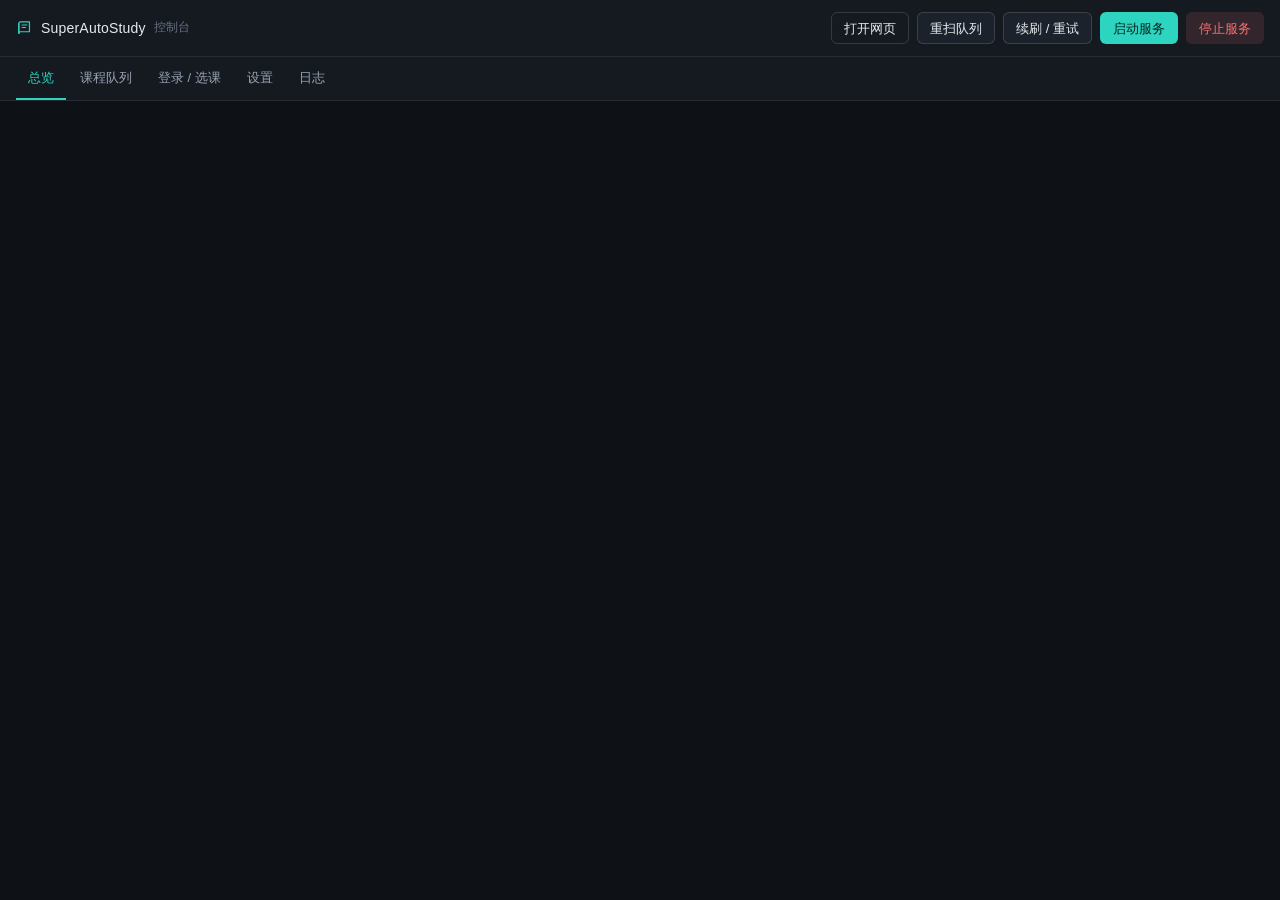
==== client/web/index.html @ 1b399bbe "SuperAutoStudy 衍生版：重写本地客户端 + 便携打包 + Inno Setup 安装程序 基于 DuanInnovator/SuperAutoStudy (Apache-2.0) 二次开" ====
<!DOCTYPE html>
<html lang="zh-CN" data-theme="dark" data-accent="teal">
<head>
<meta charset="utf-8">
<meta name="viewport" content="width=device-width,initial-scale=1">
<title>SuperAutoStudy</title>
<link rel="stylesheet" href="tokens.css">
<link rel="stylesheet" href="style.css">
</head>
<body>

<header class="topbar">
  <div class="brand">
    <svg width="17" height="17" viewBox="0 0 24 24" fill="none" stroke="currentColor"
         stroke-width="1.7" stroke-linecap="round" stroke-linejoin="round" aria-hidden="true">
      <path d="M4 6.5A2.5 2.5 0 0 1 6.5 4H19v14H6.5A2.5 2.5 0 0 0 4 20.5z"/>
      <path d="M4 6.5v14"/><path d="M8.5 8.5h7M8.5 12h5"/>
    </svg>
    <span class="brand-name">SuperAutoStudy</span>
    <span class="brand-sub">控制台</span>
  </div>

  <div class="svc" id="svc"></div>

  <div class="topbar-actions">
    <button class="btn btn-ghost" id="btn-open" title="在浏览器中打开后端页面">打开网页</button>
    <button class="btn" id="btn-rescan" title="让后端重新扫描待处理任务">重扫队列</button>
    <button class="btn" id="btn-reset" title="把中断/失败的任务捞回待处理">续刷 / 重试</button>
    <button class="btn btn-primary" id="btn-start">启动服务</button>
    <button class="btn btn-danger" id="btn-stop">停止服务</button>
  </div>
</header>

<nav class="tabs" id="tabs">
  <button class="tab is-active" data-view="overview">总览</button>
  <button class="tab" data-view="courses">课程队列</button>
  <button class="tab" data-view="enroll">登录 / 选课</button>
  <button class="tab" data-view="settings">设置</button>
  <button class="tab" data-view="logs">日志</button>
</nav>

<main id="view" class="view"></main>

<div id="toast" class="toast" hidden></div>
<div id="modal" class="modal hidden">
  <div class="modal-box">
    <div class="modal-head">
      <span id="modal-title">详情</span>
      <button class="btn btn-ghost btn-icon" id="modal-close" aria-label="关闭">
        <svg width="14" height="14" viewBox="0 0 24 24" fill="none" stroke="currentColor"
             stroke-width="2" stroke-linecap="round"><path d="M6 6l12 12M18 6L6 18"/></svg>
      </button>
    </div>
    <div class="modal-body" id="modal-body"></div>
  </div>
</div>

<script src="app.js"></script>
</body>
</html>
---- client/web/tokens.css ----
/* ============================================================
   tool-ui-baseline — 小工具 UI 基线
   暗色为默认；亮色加 <html data-theme="light">

   用法： <link rel="stylesheet" href="tokens.css">
   然后直接用下面的 class：
     .panel .panel-head .btn .btn-primary .field .label
     .tag .dot .kv .log .stack .row .grid .mono .divider

   改强调色：只改 --accent / --accent-hi / --accent-ink / --accent-dim 四个值
   ============================================================ */

:root{
  --bg-0:#0E1116; --bg-1:#151A21; --bg-2:#1C222B; --bg-3:#242B36;
  --line:rgba(255,255,255,.08); --line-strong:rgba(255,255,255,.14);
  --fg-0:#E6E9EF; --fg-1:#98A2B3; --fg-2:#667085;
  --accent:#2DD4BF; --accent-hi:#5EEAD4; --accent-ink:#06231F;
  --accent-dim:rgba(45,212,191,.14);
  --ok:#4ADE80; --warn:#FBBF24; --err:#F87171; --info:#60A5FA;
  --ok-dim:rgba(74,222,128,.13); --warn-dim:rgba(251,191,36,.13);
  --err-dim:rgba(248,113,113,.13); --info-dim:rgba(96,165,250,.13);
  --s1:4px; --s2:8px; --s3:12px; --s4:16px; --s5:24px; --s6:32px; --s7:48px;
  --r-sm:4px; --r-md:6px; --r-lg:10px;
  --font-ui:"Segoe UI Variable Text","Segoe UI","Microsoft YaHei UI","PingFang SC","Hiragino Sans GB",sans-serif;
  --font-mono:"Cascadia Code","Cascadia Mono","JetBrains Mono",Consolas,"SF Mono",Menlo,monospace;
  --t-xs:11px; --t-sm:12px; --t-md:13px; --t-base:14px;
  --t-lg:16px; --t-xl:20px; --t-2xl:26px;
  --ease:cubic-bezier(.2,.8,.3,1); --dur:160ms;
}

/* 备用强调色：给 <html data-accent="amber"> 或 "rose" 即换 */
:root[data-accent="amber"]{--accent:#F59E0B;--accent-hi:#FBBF24;--accent-ink:#2A1B02;--accent-dim:rgba(245,158,11,.15)}
:root[data-accent="rose"]{--accent:#F43F5E;--accent-hi:#FB7185;--accent-ink:#2A0410;--accent-dim:rgba(244,63,94,.15)}
:root[data-accent="iris"]{--accent:#818CF8;--accent-hi:#A5B4FC;--accent-ink:#0C1030;--accent-dim:rgba(129,140,248,.15)}

:root[data-theme="light"]{
  --bg-0:#FBFBFA; --bg-1:#FFFFFF; --bg-2:#F3F4F3; --bg-3:#FFFFFF;
  --line:rgba(0,0,0,.09); --line-strong:rgba(0,0,0,.16);
  --fg-0:#1A1D21; --fg-1:#5A6472; --fg-2:#8B95A5;
  --accent:#0D9488; --accent-hi:#0F766E; --accent-ink:#FFFFFF;
  --accent-dim:rgba(13,148,136,.10);
  --ok:#15803D; --warn:#B45309; --err:#DC2626; --info:#1D4ED8;
  --ok-dim:rgba(21,128,61,.10); --warn-dim:rgba(180,83,9,.10);
  --err-dim:rgba(220,38,38,.09); --info-dim:rgba(29,78,216,.09);
}
:root[data-theme="light"][data-accent="amber"]{--accent:#B45309;--accent-hi:#92400E;--accent-ink:#FFFFFF;--accent-dim:rgba(180,83,9,.10)}
:root[data-theme="light"][data-accent="rose"]{--accent:#BE123C;--accent-hi:#9F1239;--accent-ink:#FFFFFF;--accent-dim:rgba(190,18,60,.10)}
:root[data-theme="light"][data-accent="iris"]{--accent:#4F46E5;--accent-hi:#4338CA;--accent-ink:#FFFFFF;--accent-dim:rgba(79,70,229,.10)}

*,*::before,*::after{box-sizing:border-box}
html{-webkit-text-size-adjust:100%}
body{
  margin:0; background:var(--bg-0); color:var(--fg-0);
  font-family:var(--font-ui); font-size:var(--t-base); line-height:1.6;
  -webkit-font-smoothing:antialiased;
}
h1,h2,h3{margin:0; font-weight:500; line-height:1.25}
h1{font-size:var(--t-xl)} h2{font-size:var(--t-lg)} h3{font-size:var(--t-base)}
p{margin:0}
a{color:var(--accent); text-decoration:none}
a:hover{color:var(--accent-hi); text-decoration:underline}
:focus-visible{outline:2px solid var(--accent); outline-offset:2px; border-radius:var(--r-sm)}
:focus:not(:focus-visible){outline:none}
::selection{background:var(--accent-dim)}

.mono{font-family:var(--font-mono); font-variant-numeric:tabular-nums; font-feature-settings:"tnum" 1}
.dim{color:var(--fg-1)} .faint{color:var(--fg-2)} .accent{color:var(--accent)}

/* ---- 布局 ---- */
.stack{display:flex; flex-direction:column; gap:var(--s4)}
.row{display:flex; align-items:center; gap:var(--s2)}
.row-between{display:flex; align-items:center; justify-content:space-between; gap:var(--s3)}
.grid{display:grid; gap:var(--s3); grid-template-columns:repeat(auto-fit,minmax(min(100%,200px),1fr))}
.divider{height:1px; background:var(--line); border:0; margin:var(--s4) 0}

/* ---- 面板 ---- */
.panel{background:var(--bg-1); border:1px solid var(--line); border-radius:var(--r-lg); padding:var(--s4)}
.panel-head{display:flex; align-items:center; justify-content:space-between; gap:var(--s3);
  padding-bottom:var(--s3); border-bottom:1px solid var(--line); margin-bottom:var(--s4)}
.panel-title{font-size:var(--t-md); font-weight:500}

/* ---- 按钮 ---- */
.btn{
  display:inline-flex; align-items:center; justify-content:center; gap:var(--s2);
  padding:var(--s2) var(--s3); min-height:32px;
  font-family:inherit; font-size:var(--t-md); font-weight:400; line-height:1;
  color:var(--fg-0); background:var(--bg-2);
  border:1px solid var(--line-strong); border-radius:var(--r-md);
  cursor:pointer; white-space:nowrap;
  transition:background var(--dur) var(--ease), border-color var(--dur) var(--ease), color var(--dur) var(--ease);
}
.btn:hover{background:var(--bg-3); border-color:var(--fg-2)}
.btn:active{background:var(--bg-1)}
.btn:disabled{opacity:.45; cursor:not-allowed}
.btn-primary{background:var(--accent); border-color:transparent; color:var(--accent-ink); font-weight:500}
.btn-primary:hover{background:var(--accent-hi); border-color:transparent}
.btn-primary:active{background:var(--accent)}
.btn-ghost{background:transparent}
.btn-ghost:hover{background:var(--bg-2)}
.btn-danger{color:var(--err); background:var(--err-dim); border-color:transparent}
.btn-danger:hover{background:var(--err); color:var(--bg-0); border-color:transparent}

/* ---- 表单 ---- */
.field{
  width:100%; padding:var(--s2) var(--s3); min-height:32px;
  font-family:inherit; font-size:var(--t-md); color:var(--fg-0);
  background:var(--bg-0); border:1px solid var(--line-strong); border-radius:var(--r-md);
  transition:border-color var(--dur) var(--ease), box-shadow var(--dur) var(--ease);
}
.field::placeholder{color:var(--fg-2)}
.field:hover{border-color:var(--fg-2)}
.field:focus{outline:none; border-color:var(--accent); box-shadow:0 0 0 3px var(--accent-dim)}
.label{display:block; font-size:var(--t-sm); color:var(--fg-1); margin-bottom:var(--s1)}

/* ---- 标签 / 状态点 ---- */
.tag{display:inline-flex; align-items:center; gap:var(--s1); padding:1px var(--s2);
  font-size:var(--t-xs); line-height:1.7; border-radius:var(--r-sm);
  background:var(--bg-2); color:var(--fg-1); border:1px solid var(--line)}
.tag-ok{background:var(--ok-dim); color:var(--ok); border-color:transparent}
.tag-warn{background:var(--warn-dim); color:var(--warn); border-color:transparent}
.tag-err{background:var(--err-dim); color:var(--err); border-color:transparent}
.tag-info{background:var(--info-dim); color:var(--info); border-color:transparent}
.tag-accent{background:var(--accent-dim); color:var(--accent); border-color:transparent}

.dot{width:7px; height:7px; border-radius:50%; background:var(--fg-2); flex:none}
.dot-ok{background:var(--ok)} .dot-warn{background:var(--warn)} .dot-err{background:var(--err)}
.dot-live{animation:pulse 1.8s var(--ease) infinite}
@keyframes pulse{0%,100%{opacity:1}50%{opacity:.35}}

/* ---- 键值对 ---- */
.kv{display:grid; grid-template-columns:auto 1fr; gap:var(--s2) var(--s4); font-size:var(--t-md); margin:0}
.kv dt{color:var(--fg-1); white-space:nowrap}
.kv dd{margin:0; font-family:var(--font-mono); font-variant-numeric:tabular-nums; color:var(--fg-0)}

/* ---- 日志 ---- */
.log{
  margin:0; padding:var(--s3); max-height:240px; overflow:auto;
  background:var(--bg-0); border:1px solid var(--line); border-radius:var(--r-md);
  font-family:var(--font-mono); font-size:var(--t-sm); line-height:1.8;
  font-variant-numeric:tabular-nums; white-space:pre-wrap; word-break:break-all;
}
.log .t{color:var(--fg-2)}
.log .l-ok{color:var(--ok)} .log .l-warn{color:var(--warn)}
.log .l-err{color:var(--err)} .log .l-info{color:var(--info)}

/* ---- 滚动条 ---- */
*{scrollbar-width:thin; scrollbar-color:var(--line-strong) transparent}
::-webkit-scrollbar{width:10px; height:10px}
::-webkit-scrollbar-track{background:transparent}
::-webkit-scrollbar-thumb{background:var(--line-strong); border-radius:5px;
  border:3px solid transparent; background-clip:content-box}
::-webkit-scrollbar-thumb:hover{background:var(--fg-2); background-clip:content-box}

@media (prefers-reduced-motion:reduce){
  *,*::before,*::after{animation-duration:.01ms !important; transition-duration:.01ms !important}
}
---- client/web/style.css ----
/* ============================================================
   SuperAutoStudy 客户端 —— 布局与组件
   色值全部来自 tokens.css，不在这里写死颜色
   ============================================================ */

html, body { height: 100%; }
body {
  display: grid;
  grid-template-rows: auto auto 1fr;
  height: 100vh;
  overflow: hidden;
}

/* ---------------- 顶栏 ---------------- */
.topbar {
  display: flex; align-items: center; gap: var(--s4);
  padding: var(--s3) var(--s4);
  background: var(--bg-1);
  border-bottom: 1px solid var(--line);
}
.brand { display: flex; align-items: center; gap: var(--s2); color: var(--accent); }
.brand-name { font-size: var(--t-base); font-weight: 500; color: var(--fg-0); letter-spacing: .2px; }
.brand-sub { font-size: var(--t-sm); color: var(--fg-2); }

.svc { display: flex; gap: var(--s4); margin-left: auto; font-size: var(--t-sm); }
.svc-item { display: flex; align-items: center; gap: 6px; color: var(--fg-2); white-space: nowrap; }
.svc-item.on { color: var(--fg-0); }
.svc-item .mono { font-size: var(--t-xs); }

.topbar-actions { display: flex; gap: var(--s2); }

/* ---------------- 标签导航 ---------------- */
.tabs {
  display: flex; gap: 2px; padding: 0 var(--s4);
  background: var(--bg-1); border-bottom: 1px solid var(--line);
}
.tab {
  position: relative; padding: var(--s3) var(--s3) calc(var(--s3) - 1px);
  background: none; border: 0; border-bottom: 2px solid transparent;
  color: var(--fg-1); font-family: inherit; font-size: var(--t-md);
  cursor: pointer; transition: color var(--dur) var(--ease);
}
.tab:hover { color: var(--fg-0); }
.tab.is-active { color: var(--accent); border-bottom-color: var(--accent); }

/* ---------------- 主视图 ---------------- */
.view { overflow: auto; padding: var(--s5); }
.view-inner { max-width: 1180px; margin: 0 auto; display: flex; flex-direction: column; gap: var(--s4); }

/* ---------------- 统计卡 ---------------- */
.stats { display: grid; grid-template-columns: repeat(auto-fit, minmax(150px, 1fr)); gap: var(--s3); }
.stat {
  background: var(--bg-1); border: 1px solid var(--line);
  border-radius: var(--r-lg); padding: var(--s3) var(--s4);
}
.stat-label { font-size: var(--t-sm); color: var(--fg-1); }
.stat-value {
  font-family: var(--font-mono); font-variant-numeric: tabular-nums;
  font-size: var(--t-2xl); line-height: 1.25; margin-top: 2px;
}
.stat-value.ok { color: var(--ok); }
.stat-value.run { color: var(--accent); }
.stat-value.err { color: var(--err); }

/* ---------------- 进度条 ---------------- */
.bar { height: 6px; background: var(--bg-3); border-radius: 3px; overflow: hidden; min-width: 60px; }
.bar > i { display: block; height: 100%; background: var(--accent); transition: width var(--dur) var(--ease); }
.bar.ok > i { background: var(--ok); }
.bar.err > i { background: var(--err); }
.bar.idle > i { background: var(--fg-2); }

.bar-row { display: flex; align-items: center; gap: var(--s3); }
.bar-row .bar { flex: 1; }
.bar-pct {
  font-family: var(--font-mono); font-variant-numeric: tabular-nums;
  font-size: var(--t-sm); color: var(--fg-1); min-width: 46px; text-align: right;
}

/* ---------------- 直播视频卡 ---------------- */
.live-list { display: flex; flex-direction: column; gap: var(--s3); }
.live-card {
  background: var(--bg-2); border: 1px solid var(--line);
  border-radius: var(--r-md); padding: var(--s3);
  display: flex; flex-direction: column; gap: var(--s2);
}
.live-card .bar-row { max-width: 480px; }
.live-head { display: flex; align-items: center; gap: var(--s2); }
.live-thread {
  font-family: var(--font-mono); font-size: var(--t-xs); color: var(--fg-2);
  border: 1px solid var(--line); border-radius: var(--r-sm); padding: 0 5px;
}
.live-course { font-size: var(--t-sm); color: var(--fg-1); }
.live-job {
  font-size: var(--t-md); color: var(--fg-0);
  overflow: hidden; text-overflow: ellipsis; white-space: nowrap;
}
.live-meta { font-family: var(--font-mono); font-size: var(--t-xs); color: var(--fg-2); }

/* ---------------- 课程行 ---------------- */
.course-list { display: flex; flex-direction: column; gap: var(--s2); }
.course-row {
  display: grid;
  grid-template-columns: 1.6fr 90px 1.5fr 110px auto;
  align-items: center; gap: var(--s3);
  background: var(--bg-1); border: 1px solid var(--line);
  border-radius: var(--r-md); padding: var(--s3) var(--s4);
  transition: border-color var(--dur) var(--ease);
}
.course-row:hover { border-color: var(--line-strong); }
.course-name { font-size: var(--t-md); color: var(--fg-0); overflow: hidden; text-overflow: ellipsis; white-space: nowrap; }
.course-sub { font-family: var(--font-mono); font-size: var(--t-xs); color: var(--fg-2); }
.course-job { font-size: var(--t-sm); color: var(--fg-1); overflow: hidden; text-overflow: ellipsis; white-space: nowrap; }
.course-ops { display: flex; gap: var(--s1); justify-content: flex-end; }

/* ---------------- 任务点（每条视频） ---------------- */
.points-head { display: flex; align-items: center; gap: var(--s3); flex-wrap: wrap; margin-bottom: var(--s3); }
.job-list { display: flex; flex-direction: column; gap: 1px; }
.job-row {
  display: grid; grid-template-columns: 20px 1fr 92px 120px;
  align-items: center; gap: var(--s3);
  padding: var(--s2) var(--s3); border-radius: var(--r-sm);
  background: var(--bg-1);
}
.job-row:hover { background: var(--bg-2); }
.job-row.is-done { opacity: .62; }
.job-row.is-done .job-name { color: var(--fg-1); }
.job-mark { width: 14px; height: 14px; flex: none; }
.job-mark.ok { color: var(--ok); }
.job-mark.no { color: var(--fg-2); }
.job-name { font-size: var(--t-sm); color: var(--fg-0); overflow: hidden; text-overflow: ellipsis; white-space: nowrap; }
.job-chapter { font-size: var(--t-xs); color: var(--fg-2); overflow: hidden; text-overflow: ellipsis; white-space: nowrap; }
.job-type { font-family: var(--font-mono); font-size: var(--t-xs); color: var(--fg-2); text-align: right; }
.job-dur { font-family: var(--font-mono); font-variant-numeric: tabular-nums; font-size: var(--t-xs); color: var(--fg-2); text-align: right; }
.chapter-head { display: flex; align-items: baseline; gap: var(--s3); margin-bottom: var(--s2); }
.chapter-head .setting-name { overflow: hidden; text-overflow: ellipsis; white-space: nowrap; }
.btn-sm { padding: 3px 9px; font-size: var(--t-xs); }

/* ---------------- 表单 ---------------- */
.form-grid { display: grid; gap: var(--s3); }
.form-2 { display: grid; grid-template-columns: 1fr 1fr; gap: var(--s3); }
.hint { font-size: var(--t-sm); color: var(--fg-2); }

/* 复选列表 */
.check-list { display: flex; flex-direction: column; gap: 1px; max-height: 420px; overflow: auto; }
.check-item {
  display: flex; align-items: center; gap: var(--s3);
  padding: var(--s2) var(--s3); border-radius: var(--r-sm); cursor: pointer;
}
.check-item:hover { background: var(--bg-2); }
.check-item input { accent-color: var(--accent); width: 15px; height: 15px; }
.check-title { flex: 1; font-size: var(--t-md); overflow: hidden; text-overflow: ellipsis; white-space: nowrap; }
.check-sub { font-family: var(--font-mono); font-size: var(--t-xs); color: var(--fg-2); }

/* 设置项 */
.setting-row {
  display: grid; grid-template-columns: 1fr 200px;
  gap: var(--s4); align-items: start;
  padding: var(--s3) 0; border-bottom: 1px solid var(--line);
}
.setting-row:last-child { border-bottom: 0; }
.setting-name { font-size: var(--t-md); color: var(--fg-0); }
.setting-desc { font-size: var(--t-sm); color: var(--fg-2); margin-top: 2px; }
.setting-input { display: flex; flex-direction: column; gap: var(--s2); }

/* ---------------- 日志 ---------------- */
.log-toolbar { display: flex; align-items: center; gap: var(--s3); margin-bottom: var(--s3); }
.log-toolbar .field { max-width: 280px; }
.log-box {
  background: var(--bg-0); border: 1px solid var(--line); border-radius: var(--r-md);
  padding: var(--s3); height: calc(100vh - 300px); min-height: 260px; overflow: auto;
  font-family: var(--font-mono); font-size: var(--t-sm); line-height: 1.75;
  font-variant-numeric: tabular-nums; white-space: pre; word-break: normal;
}
.log-line { display: block; }
.log-line.hl-err { color: var(--err); }
.log-line.hl-warn { color: var(--warn); }
.log-line.hl-ok { color: var(--ok); }
.log-line.hl-dim { color: var(--fg-2); }
.log-line mark { background: var(--accent-dim); color: var(--accent-hi); border-radius: 2px; }
/* 窄窗口才允许折行，否则 Dubbo 那种超长行会糊成一团 */
@media (max-width: 1100px) {
  .log-box { white-space: pre-wrap; word-break: break-all; }
}

/* ---------------- 提示 / 弹层 ---------------- */
.toast {
  position: fixed; left: 50%; bottom: var(--s6); transform: translateX(-50%);
  background: var(--bg-3); border: 1px solid var(--line-strong);
  border-radius: var(--r-md); padding: var(--s3) var(--s4);
  font-size: var(--t-md); color: var(--fg-0);
  box-shadow: 0 6px 24px rgba(0,0,0,.35); z-index: 50; max-width: 70vw;
}
.toast.err { border-color: var(--err); color: var(--err); }
.toast.ok { border-color: var(--accent); }

.modal {
  position: fixed; inset: 0; background: rgba(0,0,0,.55);
  display: flex; align-items: center; justify-content: center; z-index: 60;
}
.modal.hidden, .toast[hidden] { display: none; }
.modal-box {
  background: var(--bg-1); border: 1px solid var(--line-strong);
  border-radius: var(--r-lg); width: min(860px, 92vw); max-height: 84vh;
  display: flex; flex-direction: column; box-shadow: 0 10px 40px rgba(0,0,0,.5);
}
.modal-head {
  display: flex; align-items: center; justify-content: space-between;
  padding: var(--s4); border-bottom: 1px solid var(--line);
  font-size: var(--t-md); font-weight: 500;
}
.modal-body { padding: var(--s4); overflow: auto; }
.btn-icon { padding: var(--s1); min-height: 24px; }

/* ---------------- 空状态 ---------------- */
.empty {
  display: flex; flex-direction: column; align-items: center; justify-content: center;
  gap: var(--s2); padding: var(--s7) var(--s4); color: var(--fg-2); font-size: var(--t-sm);
}

/* ---------------- 小屏 ---------------- */
@media (max-width: 900px) {
  .course-row { grid-template-columns: 1fr; gap: var(--s2); }
  .course-ops { justify-content: flex-start; }
  .form-2, .setting-row { grid-template-columns: 1fr; }
  .svc { display: none; }
}
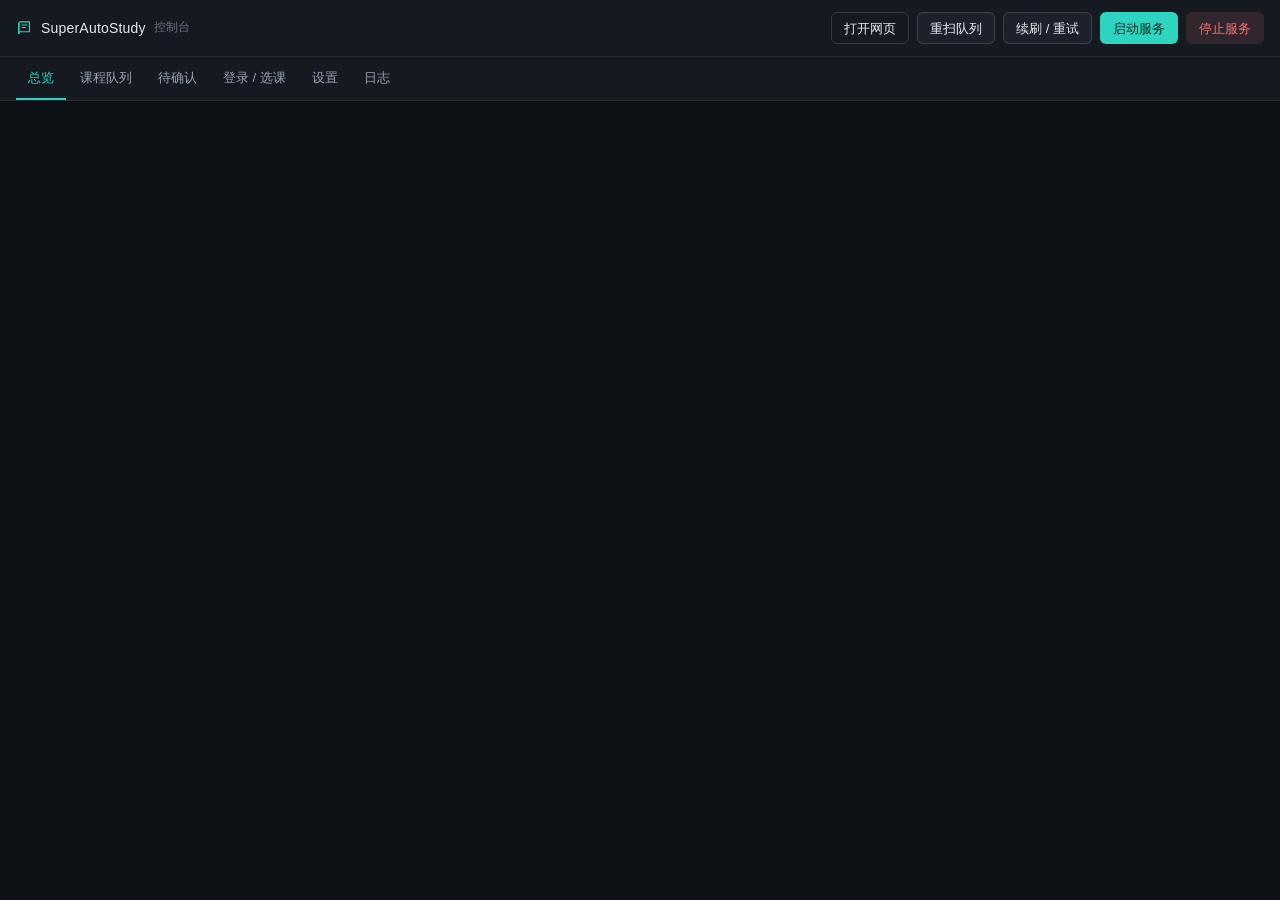
==== commit f7229def: "待确认界面 + AI 配置页；修小模型回复被截断导致整批作废 客户端： - 新增「待确认」标签页，带条数小红点（/api/state 的 quizPending） - 题目按题型渲染成可点的选项，单选" ====
--- a/client/web/index.html
+++ b/client/web/index.html
@@ -34,6 +34,7 @@
 <nav class="tabs" id="tabs">
   <button class="tab is-active" data-view="overview">总览</button>
   <button class="tab" data-view="courses">课程队列</button>
+  <button class="tab" data-view="quiz">待确认<span class="tab-dot" id="quiz-badge" hidden></span></button>
   <button class="tab" data-view="enroll">登录 / 选课</button>
   <button class="tab" data-view="settings">设置</button>
   <button class="tab" data-view="logs">日志</button>
--- a/client/web/style.css
+++ b/client/web/style.css
@@ -43,6 +43,15 @@
 .tab:hover { color: var(--fg-0); }
 .tab.is-active { color: var(--accent); border-bottom-color: var(--accent); }
 
+/* 待确认条数的小红点 */
+.tab-dot {
+  display: inline-block; margin-left: 6px; min-width: 16px; padding: 0 4px;
+  border-radius: 8px; background: var(--err); color: var(--bg-0);
+  font-size: var(--t-xs); font-weight: 600; line-height: 16px;
+  font-variant-numeric: tabular-nums; vertical-align: 1px; text-align: center;
+}
+.tab-dot[hidden] { display: none; }
+
 /* ---------------- 主视图 ---------------- */
 .view { overflow: auto; padding: var(--s5); }
 .view-inner { max-width: 1180px; margin: 0 auto; display: flex; flex-direction: column; gap: var(--s4); }
@@ -95,6 +104,11 @@
   overflow: hidden; text-overflow: ellipsis; white-space: nowrap;
 }
 .live-meta { font-family: var(--font-mono); font-size: var(--t-xs); color: var(--fg-2); }
+.live-hint {
+  font-size: var(--t-xs); color: var(--fg-2); line-height: 1.5;
+  border-left: 2px solid var(--line); padding-left: var(--s2);
+  opacity: 0.85;
+}
 
 /* ---------------- 课程行 ---------------- */
 .course-list { display: flex; flex-direction: column; gap: var(--s2); }
@@ -135,6 +149,51 @@
 .chapter-head .setting-name { overflow: hidden; text-overflow: ellipsis; white-space: nowrap; }
 .btn-sm { padding: 3px 9px; font-size: var(--t-xs); }
 
+/* ---------------- 版本与更新 ---------------- */
+.update-msg {
+  font-size: var(--t-sm); color: var(--fg-1);
+  padding: var(--s2) 0; border-top: 1px solid var(--line);
+}
+.update-msg.ok { color: var(--ok); }
+.update-msg.err { color: var(--err); }
+.update-msg.warn { color: var(--warn); }
+.update-msg.accent { color: var(--accent); }
+
+.update-notes {
+  border: 1px solid var(--line); border-radius: var(--r-md);
+  background: var(--bg-2); margin-top: var(--s3);
+  min-width: 0;
+}
+.update-notes-head {
+  font-size: var(--t-sm); color: var(--fg-1);
+  padding: var(--s2) var(--s3); border-bottom: 1px solid var(--line);
+}
+.update-notes-body {
+  font-family: var(--font-mono); font-size: var(--t-xs); color: var(--fg-2);
+  line-height: 1.6; padding: var(--s3); max-height: 220px; overflow: auto;
+  white-space: pre-wrap; word-break: break-word;
+}
+
+.update-actions { display: flex; gap: var(--s2); margin-top: var(--s3); flex-wrap: wrap; }
+.update-hint {
+  font-size: var(--t-xs); color: var(--fg-2); line-height: 1.6; margin-top: var(--s2);
+}
+
+.update-progress { margin-top: var(--s3); }
+.update-progress-text {
+  font-size: var(--t-xs); color: var(--fg-1); margin-top: 6px;
+  font-variant-numeric: tabular-nums;
+}
+/* 总大小未知（如分块传输）时的不确定态动画 */
+.update-progress .bar.indet > i {
+  width: 35%;
+  animation: update-slide 1.1s var(--ease) infinite;
+}
+@keyframes update-slide {
+  0% { margin-left: -35%; }
+  100% { margin-left: 100%; }
+}
+
 /* ---------------- 表单 ---------------- */
 .form-grid { display: grid; gap: var(--s3); }
 .form-2 { display: grid; grid-template-columns: 1fr 1fr; gap: var(--s3); }
@@ -211,6 +270,55 @@
 .modal-body { padding: var(--s4); overflow: auto; }
 .btn-icon { padding: var(--s1); min-height: 24px; }
 
+/* ---------------- 待确认测验 ---------------- */
+.qz-paper { margin-bottom: var(--s4); }
+.qz-q {
+  padding: var(--s3) 0; border-top: 1px solid var(--line);
+}
+.qz-q:first-of-type { border-top: 0; }
+.qz-q.is-manual {
+  border-left: 2px solid var(--err); padding-left: var(--s3); margin-left: calc(var(--s3) * -1);
+}
+.qz-head { display: flex; align-items: baseline; gap: var(--s2); margin-bottom: var(--s2); }
+.qz-no {
+  font-family: var(--font-mono); font-size: var(--t-xs); color: var(--fg-2);
+  flex: none; min-width: 20px;
+}
+.qz-title { font-size: var(--t-md); color: var(--fg-0); line-height: 1.6; }
+
+.qz-opts { display: flex; flex-direction: column; gap: 3px; margin: var(--s2) 0 0 28px; }
+.qz-opt {
+  display: flex; align-items: baseline; gap: var(--s2); width: 100%;
+  padding: var(--s1) var(--s2); text-align: left;
+  background: transparent; border: 1px solid transparent; border-radius: var(--r-sm);
+  color: var(--fg-1); font-family: inherit; font-size: var(--t-sm);
+  cursor: pointer; transition: background var(--dur) var(--ease), border-color var(--dur) var(--ease);
+}
+.qz-opt:hover { background: var(--bg-2); border-color: var(--line); }
+.qz-opt.on {
+  background: var(--accent-dim); border-color: transparent; color: var(--fg-0);
+}
+.qz-opt-key {
+  font-family: var(--font-mono); font-weight: 600; flex: none; min-width: 16px;
+  color: var(--fg-2);
+}
+.qz-opt.on .qz-opt-key { color: var(--accent); }
+.qz-opt-text { flex: 1; }
+
+.qz-ai {
+  display: flex; flex-wrap: wrap; align-items: baseline; gap: var(--s2);
+  margin: var(--s2) 0 0 28px; font-size: var(--t-xs); color: var(--fg-2);
+}
+.qz-ai b { font-family: var(--font-mono); color: var(--fg-1); font-weight: 500; }
+.qz-conf { padding: 0 5px; border-radius: var(--r-sm); }
+.qz-conf-high { background: var(--ok-dim); color: var(--ok); }
+.qz-conf-medium { background: var(--warn-dim); color: var(--warn); }
+.qz-conf-low { background: var(--err-dim); color: var(--err); }
+.qz-note { color: var(--err); }
+
+.qz-actions { display: flex; gap: var(--s2); flex-wrap: wrap; }
+.qz-actions .btn-danger { margin-left: auto; }
+
 /* ---------------- 空状态 ---------------- */
 .empty {
   display: flex; flex-direction: column; align-items: center; justify-content: center;
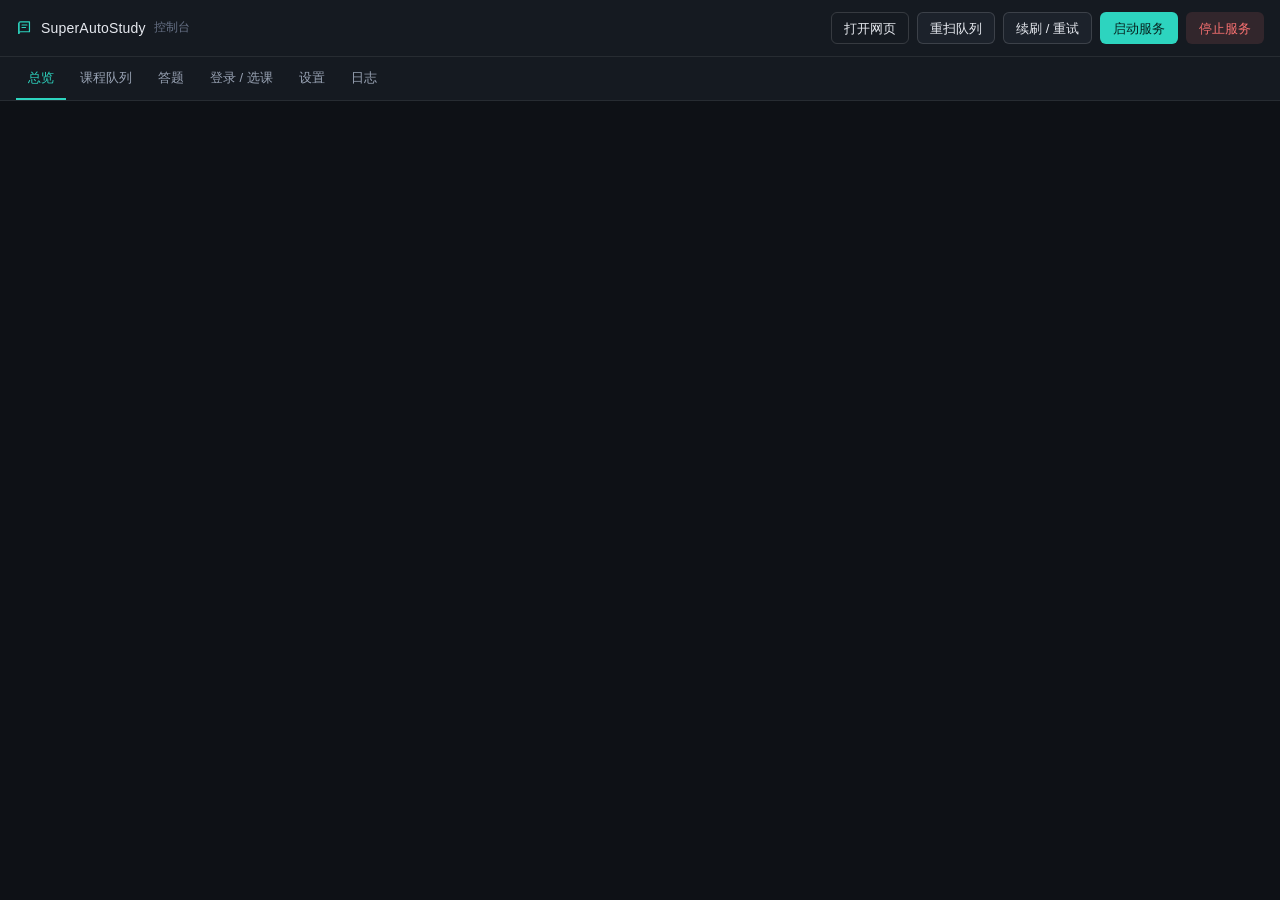
==== commit a396af47: "发版 1.0.21：「待确认」改叫「答题」，补发版说明 - 标签/按钮/toast/空状态全部换成「答题」，grep 待确认 已归零 - 版本号 1.0.21（setup.iss / updater." ====
--- a/client/web/index.html
+++ b/client/web/index.html
@@ -34,7 +34,7 @@
 <nav class="tabs" id="tabs">
   <button class="tab is-active" data-view="overview">总览</button>
   <button class="tab" data-view="courses">课程队列</button>
-  <button class="tab" data-view="quiz">待确认<span class="tab-dot" id="quiz-badge" hidden></span></button>
+  <button class="tab" data-view="quiz">答题<span class="tab-dot" id="quiz-badge" hidden></span></button>
   <button class="tab" data-view="enroll">登录 / 选课</button>
   <button class="tab" data-view="settings">设置</button>
   <button class="tab" data-view="logs">日志</button>
